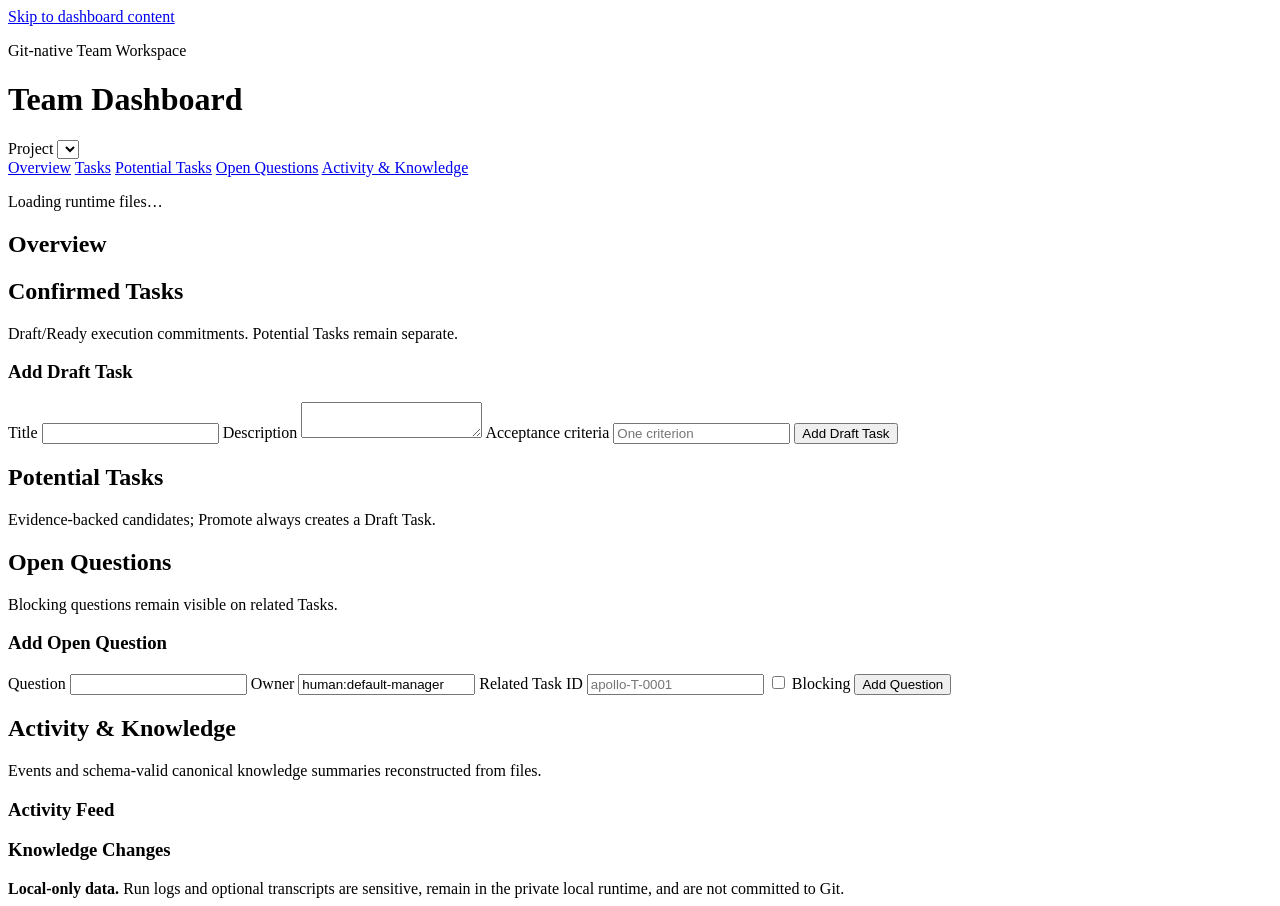
==== src/orbital_team/dashboard_static/index.html @ 17983465 "feat(spec-07): team dashboard (loopback server, static UI, actor-bound routes, runtime projection)" ====
<!doctype html>
<html lang="en">
  <head>
    <meta charset="utf-8">
    <meta name="viewport" content="width=device-width, initial-scale=1">
    <meta http-equiv="Content-Security-Policy" content="default-src 'self'; script-src 'self'; style-src 'self'; connect-src 'self'; object-src 'none'; base-uri 'none'; form-action 'self'">
    <title>Orbital Team Dashboard</title>
    <link rel="stylesheet" href="/assets/styles.css">
  </head>
  <body>
    <a class="skip-link" href="#main">Skip to dashboard content</a>
    <header class="topbar">
      <div>
        <p class="eyebrow">Git-native Team Workspace</p>
        <h1>Team Dashboard</h1>
      </div>
      <label>Project
        <select id="project-select" aria-describedby="refresh-status"></select>
      </label>
      <div id="actor-badge" class="badge"></div>
    </header>
    <nav aria-label="Dashboard views">
      <a href="#overview">Overview</a>
      <a href="#tasks">Tasks</a>
      <a href="#potential">Potential Tasks</a>
      <a href="#questions">Open Questions</a>
      <a href="#activity">Activity &amp; Knowledge</a>
    </nav>
    <div id="error-banner" class="error" role="alert" hidden></div>
    <p id="refresh-status" class="status" aria-live="polite">Loading runtime files…</p>
    <main id="main">
      <section id="overview" aria-labelledby="overview-title">
        <h2 id="overview-title">Overview</h2>
        <div id="overview-content" class="grid"></div>
      </section>
      <section id="tasks" aria-labelledby="tasks-title">
        <div class="section-heading">
          <h2 id="tasks-title">Confirmed Tasks</h2>
          <p>Draft/Ready execution commitments. Potential Tasks remain separate.</p>
        </div>
        <form id="task-form" class="command-form">
          <h3>Add Draft Task</h3>
          <label>Title <input name="title" required maxlength="200"></label>
          <label>Description <textarea name="description" rows="2"></textarea></label>
          <label>Acceptance criteria <input name="acceptance" placeholder="One criterion"></label>
          <button type="submit">Add Draft Task</button>
        </form>
        <div id="task-board" class="kanban" aria-live="polite"></div>
      </section>
      <section id="potential" aria-labelledby="potential-title">
        <div class="section-heading">
          <h2 id="potential-title">Potential Tasks</h2>
          <p>Evidence-backed candidates; Promote always creates a Draft Task.</p>
        </div>
        <div id="potential-list" class="stack"></div>
      </section>
      <section id="questions" aria-labelledby="questions-title">
        <div class="section-heading">
          <h2 id="questions-title">Open Questions</h2>
          <p>Blocking questions remain visible on related Tasks.</p>
        </div>
        <form id="question-form" class="command-form">
          <h3>Add Open Question</h3>
          <label>Question <input name="question" required></label>
          <label>Owner <input name="owner" required value="human:default-manager"></label>
          <label>Related Task ID <input name="task_id" placeholder="apollo-T-0001"></label>
          <label class="checkbox"><input name="blocking" type="checkbox"> Blocking</label>
          <button type="submit">Add Question</button>
        </form>
        <div id="question-list" class="stack"></div>
      </section>
      <section id="activity" aria-labelledby="activity-title">
        <div class="section-heading">
          <h2 id="activity-title">Activity &amp; Knowledge</h2>
          <p>Events and schema-valid canonical knowledge summaries reconstructed from files.</p>
        </div>
        <div class="split">
          <div><h3>Activity Feed</h3><ol id="activity-list" class="timeline"></ol></div>
          <div><h3>Knowledge Changes</h3><div id="knowledge-list" class="stack"></div></div>
        </div>
      </section>
    </main>
    <footer>
      <strong>Local-only data.</strong> Run logs and optional transcripts are sensitive,
      remain in the private local runtime, and are not committed to Git.
    </footer>
    <script type="module" src="/assets/app.js"></script>
  </body>
</html>
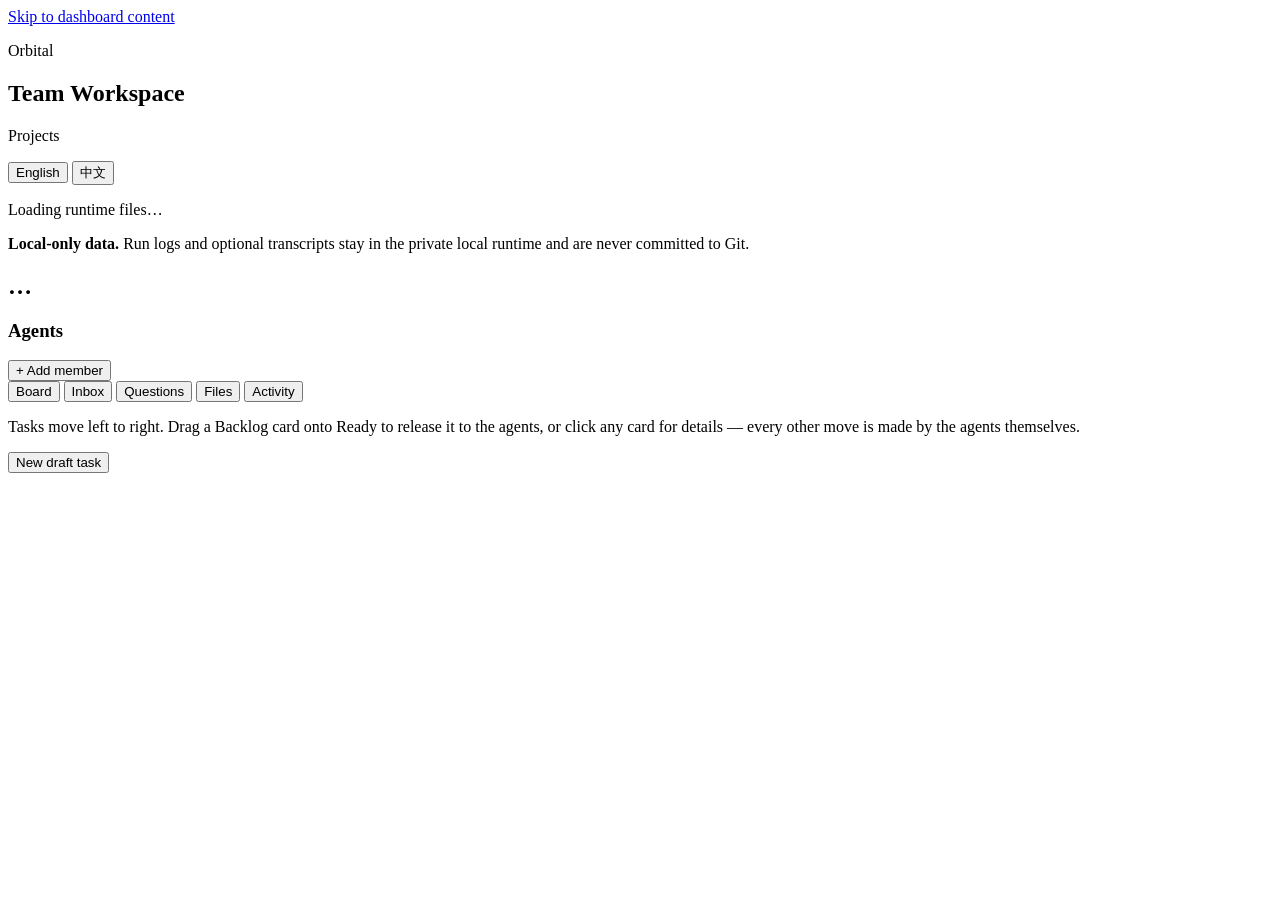
==== commit 1d99df1b: "feat(dashboard): Orbital-style UI, i18n, file tree, member onboarding; live claude-code runner fixes" ====
--- a/src/orbital_team/dashboard_static/index.html
+++ b/src/orbital_team/dashboard_static/index.html
@@ -8,82 +8,142 @@
     <link rel="stylesheet" href="/assets/styles.css">
   </head>
   <body>
-    <a class="skip-link" href="#main">Skip to dashboard content</a>
-    <header class="topbar">
-      <div>
-        <p class="eyebrow">Git-native Team Workspace</p>
-        <h1>Team Dashboard</h1>
-      </div>
-      <label>Project
-        <select id="project-select" aria-describedby="refresh-status"></select>
-      </label>
-      <div id="actor-badge" class="badge"></div>
-    </header>
-    <nav aria-label="Dashboard views">
-      <a href="#overview">Overview</a>
-      <a href="#tasks">Tasks</a>
-      <a href="#potential">Potential Tasks</a>
-      <a href="#questions">Open Questions</a>
-      <a href="#activity">Activity &amp; Knowledge</a>
-    </nav>
-    <div id="error-banner" class="error" role="alert" hidden></div>
-    <p id="refresh-status" class="status" aria-live="polite">Loading runtime files…</p>
-    <main id="main">
-      <section id="overview" aria-labelledby="overview-title">
-        <h2 id="overview-title">Overview</h2>
-        <div id="overview-content" class="grid"></div>
-      </section>
-      <section id="tasks" aria-labelledby="tasks-title">
-        <div class="section-heading">
-          <h2 id="tasks-title">Confirmed Tasks</h2>
-          <p>Draft/Ready execution commitments. Potential Tasks remain separate.</p>
+    <a class="skip-link" href="#main" data-i18n="skip">Skip to dashboard content</a>
+    <div class="shell">
+      <nav class="nav-col" aria-label="Workspace">
+        <div class="nav-brand">
+          <p class="eyebrow">Orbital</p>
+          <h1 data-i18n="brand">Team Workspace</h1>
         </div>
-        <form id="task-form" class="command-form">
-          <h3>Add Draft Task</h3>
-          <label>Title <input name="title" required maxlength="200"></label>
-          <label>Description <textarea name="description" rows="2"></textarea></label>
-          <label>Acceptance criteria <input name="acceptance" placeholder="One criterion"></label>
-          <button type="submit">Add Draft Task</button>
-        </form>
-        <div id="task-board" class="kanban" aria-live="polite"></div>
-      </section>
-      <section id="potential" aria-labelledby="potential-title">
-        <div class="section-heading">
-          <h2 id="potential-title">Potential Tasks</h2>
-          <p>Evidence-backed candidates; Promote always creates a Draft Task.</p>
+        <p class="nav-label" id="projects-label" data-i18n="projects">Projects</p>
+        <ul id="project-list" class="project-list" aria-labelledby="projects-label"></ul>
+        <div class="nav-foot">
+          <div class="lang-toggle" role="group" aria-label="Language / 语言">
+            <button type="button" id="lang-en" class="lang-option">English</button>
+            <button type="button" id="lang-zh" class="lang-option">中文</button>
+          </div>
+          <div id="actor-badge" class="actor-badge"></div>
+          <p id="refresh-status" class="nav-status" aria-live="polite">Loading runtime files…</p>
+          <p class="nav-note"><strong data-i18n="localOnly">Local-only data.</strong> <span data-i18n="localOnlyBody">Run logs and optional transcripts stay in the private local runtime and are never committed to Git.</span></p>
         </div>
-        <div id="potential-list" class="stack"></div>
-      </section>
-      <section id="questions" aria-labelledby="questions-title">
-        <div class="section-heading">
-          <h2 id="questions-title">Open Questions</h2>
-          <p>Blocking questions remain visible on related Tasks.</p>
+      </nav>
+      <main id="main">
+        <div id="error-banner" class="error-banner" role="alert" hidden></div>
+        <header class="project-head">
+          <div class="project-head-text">
+            <h2 id="project-title">…</h2>
+            <p id="project-meta" class="project-meta"></p>
+          </div>
+          <div id="manager-chip" class="manager-chip"></div>
+        </header>
+        <section class="agents-band" aria-labelledby="agents-title">
+          <div class="band-head">
+            <h3 id="agents-title" class="band-label" data-i18n="agents">Agents</h3>
+            <button type="button" id="onboard-toggle" class="btn btn-quiet btn-small" data-i18n="onboard.add">+ Add member</button>
+          </div>
+          <div id="agent-strip" class="agent-strip"></div>
+          <div id="onboard-card" class="composer" hidden>
+            <p class="card-body" data-i18n="onboard.hint">Run this in the new member's terminal, from anywhere with access to this machine. Registration binds their identity to the worktree; the project owner runs the join line.</p>
+            <div class="composer-grid">
+              <label><span data-i18n="onboard.memberId">Member ID</span> <input id="onboard-member" maxlength="64" placeholder="carol" autocomplete="off"></label>
+              <label><span data-i18n="onboard.agentType">Agent</span>
+                <select id="onboard-agent">
+                  <option value="claude-code">claude-code</option>
+                  <option value="codex">codex</option>
+                  <option value="generic">generic</option>
+                </select>
+              </label>
+            </div>
+            <pre id="onboard-command"></pre>
+            <div class="composer-actions">
+              <button type="button" id="onboard-copy" class="btn btn-primary" data-i18n="onboard.copy">Copy command</button>
+              <button type="button" id="onboard-close" class="btn" data-i18n="form.cancel">Cancel</button>
+            </div>
+          </div>
+        </section>
+        <div class="tabbar" role="tablist" aria-label="Project views">
+          <button type="button" class="tab" role="tab" id="tab-board" aria-controls="panel-board" aria-selected="true"><span data-i18n="tab.board">Board</span></button>
+          <button type="button" class="tab" role="tab" id="tab-inbox" aria-controls="panel-inbox" aria-selected="false"><span data-i18n="tab.inbox">Inbox</span><span id="inbox-count" class="tab-count" hidden></span></button>
+          <button type="button" class="tab" role="tab" id="tab-questions" aria-controls="panel-questions" aria-selected="false"><span data-i18n="tab.questions">Questions</span><span id="question-count" class="tab-count" hidden></span></button>
+          <button type="button" class="tab" role="tab" id="tab-files" aria-controls="panel-files" aria-selected="false"><span data-i18n="tab.files">Files</span></button>
+          <button type="button" class="tab" role="tab" id="tab-activity" aria-controls="panel-activity" aria-selected="false"><span data-i18n="tab.activity">Activity</span></button>
         </div>
-        <form id="question-form" class="command-form">
-          <h3>Add Open Question</h3>
-          <label>Question <input name="question" required></label>
-          <label>Owner <input name="owner" required value="human:default-manager"></label>
-          <label>Related Task ID <input name="task_id" placeholder="apollo-T-0001"></label>
-          <label class="checkbox"><input name="blocking" type="checkbox"> Blocking</label>
-          <button type="submit">Add Question</button>
-        </form>
-        <div id="question-list" class="stack"></div>
-      </section>
-      <section id="activity" aria-labelledby="activity-title">
-        <div class="section-heading">
-          <h2 id="activity-title">Activity &amp; Knowledge</h2>
-          <p>Events and schema-valid canonical knowledge summaries reconstructed from files.</p>
+        <section id="panel-board" class="panel" role="tabpanel" aria-labelledby="tab-board">
+          <div class="panel-intro">
+            <p data-i18n="board.intro">Tasks move left to right. Drag a Backlog card onto Ready to release it to the agents, or click any card for details — every other move is made by the agents themselves.</p>
+            <button type="button" id="composer-toggle" class="btn btn-primary" data-i18n="board.newTask">New draft task</button>
+          </div>
+          <form id="task-form" class="composer" hidden>
+            <div class="composer-grid">
+              <label><span data-i18n="form.title">Title</span> <input name="title" required maxlength="200" data-i18n-placeholder="form.titlePh" placeholder="What needs to happen?"></label>
+              <label><span data-i18n="form.description">Description</span> <textarea name="description" rows="2" data-i18n-placeholder="form.descriptionPh" placeholder="Optional context for the member who claims it"></textarea></label>
+              <label><span data-i18n="form.acceptance">Acceptance criterion</span> <input name="acceptance" data-i18n-placeholder="form.acceptancePh" placeholder="Optional — one observable outcome"></label>
+            </div>
+            <div class="composer-actions">
+              <button type="submit" class="btn btn-primary" data-i18n="form.addToBacklog">Add to Backlog</button>
+              <button type="button" id="composer-cancel" class="btn" data-i18n="form.cancel">Cancel</button>
+            </div>
+          </form>
+          <div id="task-board" class="kanban" aria-live="polite"></div>
+        </section>
+        <section id="panel-inbox" class="panel" role="tabpanel" aria-labelledby="tab-inbox" hidden>
+          <div class="panel-intro">
+            <p data-i18n="inbox.intro">Evidence-backed candidates captured from IM context. Triage, then promote to a Draft Task, convert to a question, or dismiss — nothing here starts work by itself.</p>
+          </div>
+          <div id="potential-list" class="stack"></div>
+        </section>
+        <section id="panel-questions" class="panel" role="tabpanel" aria-labelledby="tab-questions" hidden>
+          <div class="panel-intro">
+            <p data-i18n="questions.intro">Blocking questions hold their related Tasks in place until answered. Type an answer directly on the card.</p>
+          </div>
+          <form id="question-form" class="composer composer-static">
+            <div class="composer-grid">
+              <label><span data-i18n="form.question">Question</span> <input name="question" required data-i18n-placeholder="form.questionPh" placeholder="What must be decided?"></label>
+              <label><span data-i18n="form.owner">Owner</span> <input name="owner" required value="human:default-manager"></label>
+              <label><span data-i18n="form.relatedTask">Related Task ID</span> <input name="task_id" placeholder="apollo-T-0001"></label>
+              <label class="checkbox"><input name="blocking" type="checkbox"> <span data-i18n="form.blocking">Blocking</span></label>
+            </div>
+            <div class="composer-actions">
+              <button type="submit" class="btn btn-primary" data-i18n="form.addQuestion">Add question</button>
+            </div>
+          </form>
+          <div id="question-list" class="stack"></div>
+        </section>
+        <section id="panel-files" class="panel" role="tabpanel" aria-labelledby="tab-files" hidden>
+          <div class="panel-intro">
+            <p data-i18n="files.intro">Read-only view of the canonical workspace — the code and the orbital/ project memory that agents merge into.</p>
+            <button type="button" id="files-refresh" class="btn" data-i18n="files.refresh">Refresh</button>
+          </div>
+          <div class="files-split">
+            <div id="file-tree" class="file-tree" role="tree" aria-label="Canonical workspace files"></div>
+            <div id="file-preview" class="file-preview"></div>
+          </div>
+        </section>
+        <section id="panel-activity" class="panel" role="tabpanel" aria-labelledby="tab-activity" hidden>
+          <div class="activity-split">
+            <div>
+              <h3 class="band-label" data-i18n="activity.feed">Activity feed</h3>
+              <ol id="activity-list" class="timeline"></ol>
+            </div>
+            <div class="activity-side">
+              <h3 class="band-label" data-i18n="activity.knowledge">Knowledge changes</h3>
+              <div id="knowledge-list" class="stack"></div>
+              <h3 class="band-label" data-i18n="activity.runs">Manager runs</h3>
+              <div id="run-list" class="stack"></div>
+            </div>
+          </div>
+        </section>
+      </main>
+    </div>
+    <div id="task-drawer" class="drawer-backdrop" hidden>
+      <aside class="drawer" role="dialog" aria-labelledby="drawer-title" aria-modal="true">
+        <div class="drawer-head">
+          <h3 id="drawer-title"></h3>
+          <button type="button" id="drawer-close" class="btn btn-quiet" aria-label="Close">✕</button>
         </div>
-        <div class="split">
-          <div><h3>Activity Feed</h3><ol id="activity-list" class="timeline"></ol></div>
-          <div><h3>Knowledge Changes</h3><div id="knowledge-list" class="stack"></div></div>
-        </div>
-      </section>
-    </main>
-    <footer>
-      <strong>Local-only data.</strong> Run logs and optional transcripts are sensitive,
-      remain in the private local runtime, and are not committed to Git.
-    </footer>
+        <div id="drawer-body" class="drawer-body"></div>
+      </aside>
+    </div>
     <script type="module" src="/assets/app.js"></script>
   </body>
 </html>
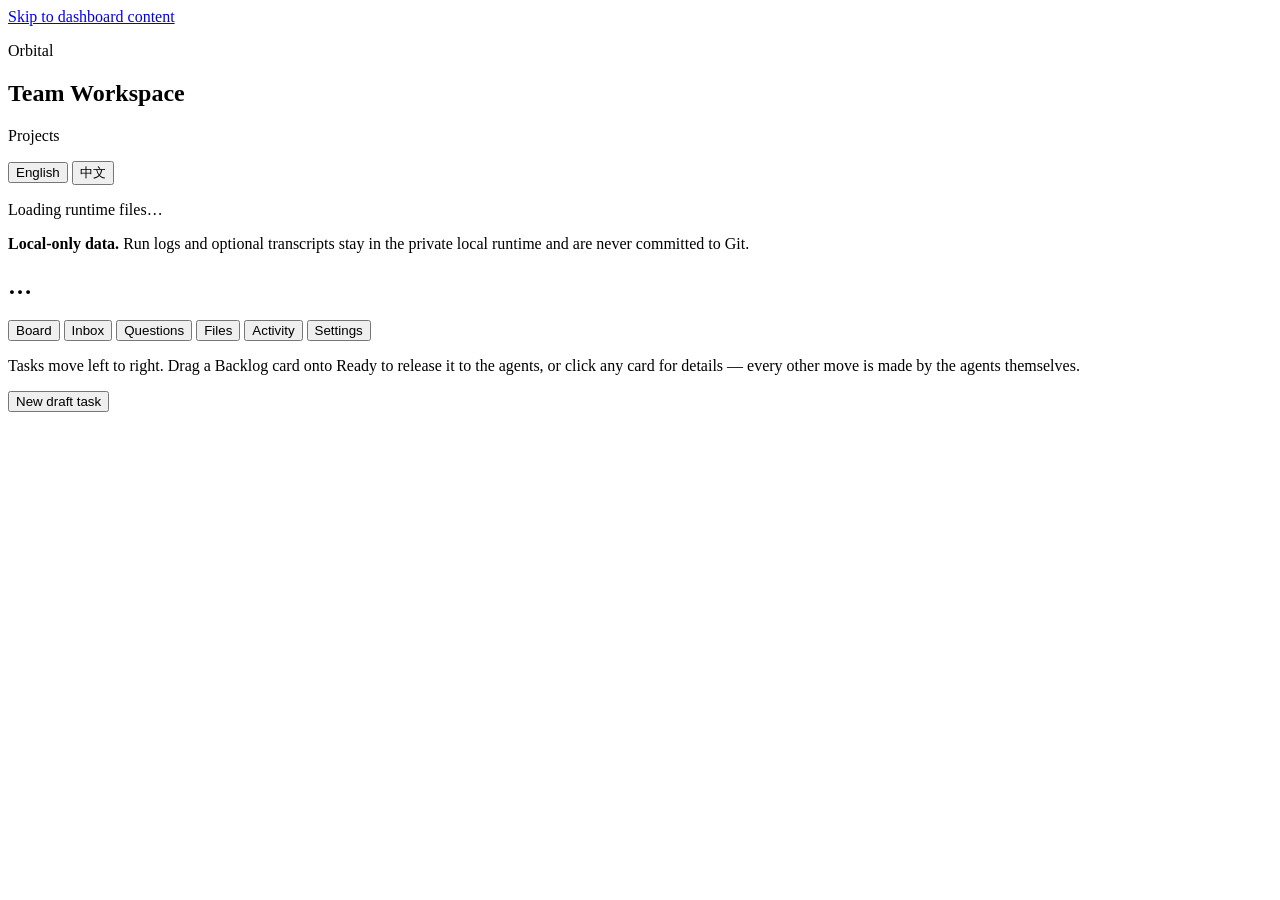
==== commit 168f273e: "feat(dashboard): settings page with agent setup messages; cross-folder project creation Settings tab" ====
--- a/src/orbital_team/dashboard_static/index.html
+++ b/src/orbital_team/dashboard_static/index.html
@@ -17,6 +17,7 @@
         </div>
         <p class="nav-label" id="projects-label" data-i18n="projects">Projects</p>
         <ul id="project-list" class="project-list" aria-labelledby="projects-label"></ul>
+        <button type="button" id="project-new" class="btn btn-quiet project-new" data-i18n="create.open" hidden>+ New project</button>
         <div class="nav-foot">
           <div class="lang-toggle" role="group" aria-label="Language / 语言">
             <button type="button" id="lang-en" class="lang-option">English</button>
@@ -36,37 +37,13 @@
           </div>
           <div id="manager-chip" class="manager-chip"></div>
         </header>
-        <section class="agents-band" aria-labelledby="agents-title">
-          <div class="band-head">
-            <h3 id="agents-title" class="band-label" data-i18n="agents">Agents</h3>
-            <button type="button" id="onboard-toggle" class="btn btn-quiet btn-small" data-i18n="onboard.add">+ Add member</button>
-          </div>
-          <div id="agent-strip" class="agent-strip"></div>
-          <div id="onboard-card" class="composer" hidden>
-            <p class="card-body" data-i18n="onboard.hint">Run this in the new member's terminal, from anywhere with access to this machine. Registration binds their identity to the worktree; the project owner runs the join line.</p>
-            <div class="composer-grid">
-              <label><span data-i18n="onboard.memberId">Member ID</span> <input id="onboard-member" maxlength="64" placeholder="carol" autocomplete="off"></label>
-              <label><span data-i18n="onboard.agentType">Agent</span>
-                <select id="onboard-agent">
-                  <option value="claude-code">claude-code</option>
-                  <option value="codex">codex</option>
-                  <option value="generic">generic</option>
-                </select>
-              </label>
-            </div>
-            <pre id="onboard-command"></pre>
-            <div class="composer-actions">
-              <button type="button" id="onboard-copy" class="btn btn-primary" data-i18n="onboard.copy">Copy command</button>
-              <button type="button" id="onboard-close" class="btn" data-i18n="form.cancel">Cancel</button>
-            </div>
-          </div>
-        </section>
         <div class="tabbar" role="tablist" aria-label="Project views">
           <button type="button" class="tab" role="tab" id="tab-board" aria-controls="panel-board" aria-selected="true"><span data-i18n="tab.board">Board</span></button>
           <button type="button" class="tab" role="tab" id="tab-inbox" aria-controls="panel-inbox" aria-selected="false"><span data-i18n="tab.inbox">Inbox</span><span id="inbox-count" class="tab-count" hidden></span></button>
           <button type="button" class="tab" role="tab" id="tab-questions" aria-controls="panel-questions" aria-selected="false"><span data-i18n="tab.questions">Questions</span><span id="question-count" class="tab-count" hidden></span></button>
           <button type="button" class="tab" role="tab" id="tab-files" aria-controls="panel-files" aria-selected="false"><span data-i18n="tab.files">Files</span></button>
           <button type="button" class="tab" role="tab" id="tab-activity" aria-controls="panel-activity" aria-selected="false"><span data-i18n="tab.activity">Activity</span></button>
+          <button type="button" class="tab" role="tab" id="tab-settings" aria-controls="panel-settings" aria-selected="false"><span data-i18n="tab.settings">Settings</span></button>
         </div>
         <section id="panel-board" class="panel" role="tabpanel" aria-labelledby="tab-board">
           <div class="panel-intro">
@@ -133,6 +110,43 @@
             </div>
           </div>
         </section>
+        <section id="panel-settings" class="panel" role="tabpanel" aria-labelledby="tab-settings" hidden>
+          <div class="panel-intro">
+            <p data-i18n="settings.intro">Team roster and agent setup. Copy a setup message, paste it into an agent session, and the agent configures itself and then briefs you on how to work with it.</p>
+          </div>
+          <h3 class="band-label" data-i18n="settings.members">Members</h3>
+          <div id="member-list" class="agent-strip settings-strip"></div>
+          <div class="composer settings-block">
+            <div>
+              <h3 class="band-label" data-i18n="settings.managerTitle">Management agent</h3>
+              <p class="card-body" data-i18n="settings.managerHint">Start an agent session in the canonical workspace on this machine and paste this message. The agent adopts the manager role, inspects the team state, then briefs you on how to run the project with it.</p>
+            </div>
+            <pre id="manager-message" class="paste-message"></pre>
+            <div class="composer-actions">
+              <button type="button" id="manager-copy" class="btn btn-primary" data-i18n="settings.copy">Copy message</button>
+            </div>
+          </div>
+          <div class="composer settings-block">
+            <div>
+              <h3 class="band-label" data-i18n="settings.memberTitle">Member agent</h3>
+              <p class="card-body" data-i18n="settings.memberHint">Pick an ID for the new member, then paste this message into a fresh agent session on this machine. The agent creates the worktree, binds the member identity, installs the /team adapter, and briefs the member on the workflow.</p>
+            </div>
+            <div class="composer-grid">
+              <label><span data-i18n="onboard.memberId">Member ID</span> <input id="onboard-member" maxlength="64" placeholder="carol" autocomplete="off"></label>
+              <label><span data-i18n="onboard.agentType">Agent</span>
+                <select id="onboard-agent">
+                  <option value="claude-code">claude-code</option>
+                  <option value="codex">codex</option>
+                  <option value="generic">generic</option>
+                </select>
+              </label>
+            </div>
+            <pre id="onboard-command" class="paste-message"></pre>
+            <div class="composer-actions">
+              <button type="button" id="onboard-copy" class="btn btn-primary" data-i18n="settings.copy">Copy message</button>
+            </div>
+          </div>
+        </section>
       </main>
     </div>
     <div id="task-drawer" class="drawer-backdrop" hidden>
@@ -144,6 +158,40 @@
         <div id="drawer-body" class="drawer-body"></div>
       </aside>
     </div>
+    <div id="create-backdrop" class="drawer-backdrop modal-backdrop" hidden>
+      <div class="modal" role="dialog" aria-labelledby="create-title" aria-modal="true">
+        <div class="drawer-head">
+          <h3 id="create-title" data-i18n="create.title">New project</h3>
+          <button type="button" id="create-close" class="btn btn-quiet" aria-label="Close">✕</button>
+        </div>
+        <form id="create-form" class="modal-body">
+          <label><span data-i18n="create.workspace">Project folder</span>
+            <span class="path-row">
+              <input id="create-workspace" name="workspace" autocomplete="off" spellcheck="false" data-i18n-placeholder="create.workspacePh" placeholder="/absolute/path/to/folder">
+              <button type="button" id="create-browse" class="btn" data-i18n="create.browse">Browse</button>
+            </span>
+          </label>
+          <div id="folder-browser" class="folder-browser" hidden>
+            <div id="fb-shortcuts" class="fb-chips"></div>
+            <div id="fb-recent" class="fb-chips"></div>
+            <div id="fb-crumbs" class="fb-crumbs"></div>
+            <div id="fb-list" class="fb-list"></div>
+            <div class="fb-actions">
+              <input id="fb-newfolder-name" data-i18n-placeholder="create.newFolderPh" placeholder="folder-name" autocomplete="off">
+              <button type="button" id="fb-newfolder-make" class="btn" data-i18n="create.newFolder">New folder</button>
+              <button type="button" id="fb-use" class="btn btn-primary" data-i18n="create.useFolder">Use this folder</button>
+            </div>
+          </div>
+          <label><span data-i18n="create.name">Project name</span> <input id="create-name" name="name" maxlength="80" autocomplete="off"></label>
+          <p id="create-git-note" class="git-note" hidden data-i18n="create.gitNote">Not a Git repository yet — one will be initialized here and the current contents committed locally.</p>
+          <p id="create-error" class="form-error" role="alert" hidden></p>
+          <div class="composer-actions">
+            <button type="submit" id="create-submit" class="btn btn-primary" data-i18n="create.submit">Create project</button>
+            <button type="button" id="create-cancel" class="btn" data-i18n="form.cancel">Cancel</button>
+          </div>
+        </form>
+      </div>
+    </div>
     <script type="module" src="/assets/app.js"></script>
   </body>
 </html>
